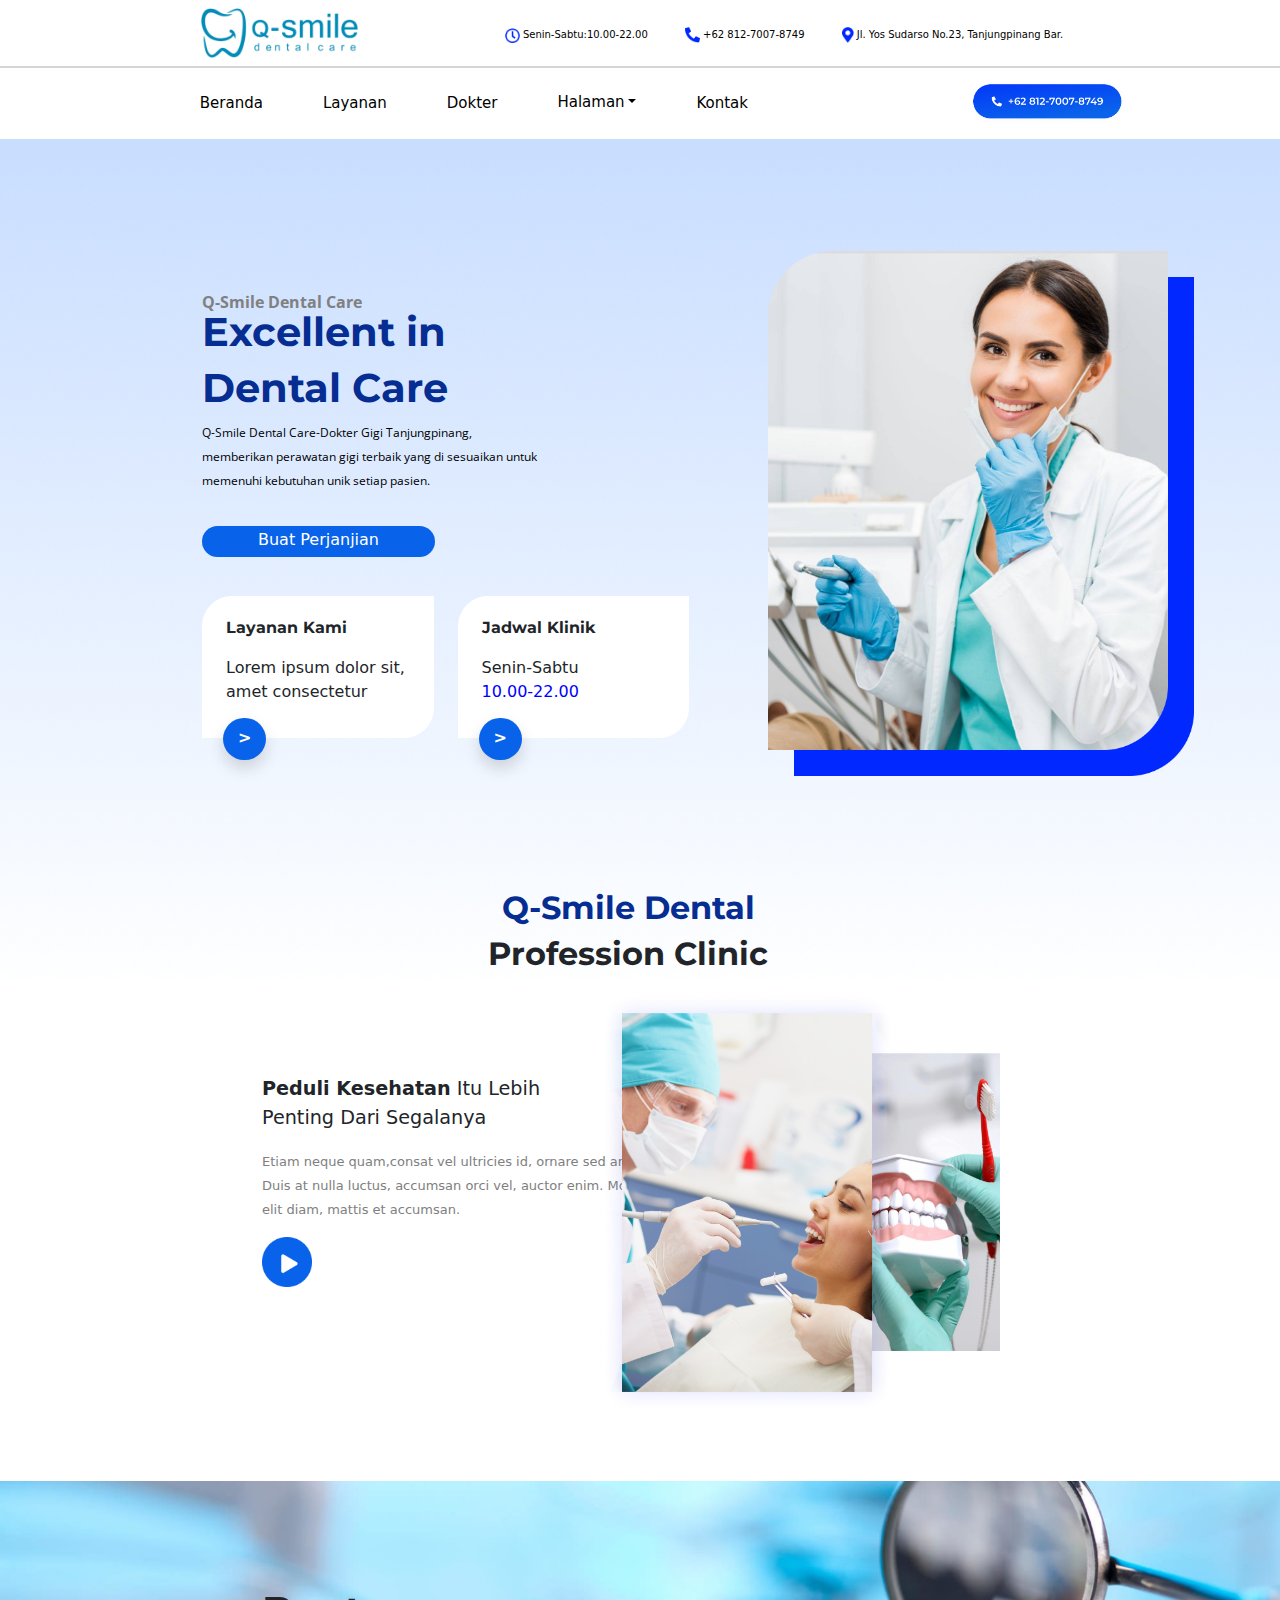
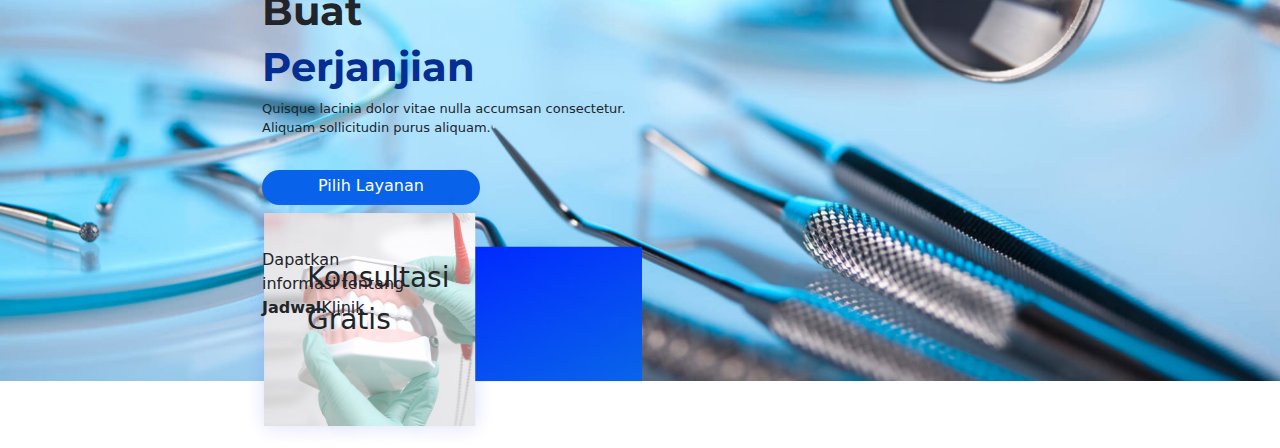
==== src/Index.html @ aa6b64f1 "Fisrt Upload" ====
<!DOCTYPE html>
<html lang="en">
<head>
    <meta charset="utf-8">
    <meta name="viewport" content="width=device-width, initial-scale=1">
    <title>Q-Smile Dental</title>
    <link rel="stylesheet" href="layout.css">
    <link href="https://cdn.jsdelivr.net/npm/bootstrap@5.3.3/dist/css/bootstrap.min.css" rel="stylesheet" integrity="sha384-QWTKZyjpPEjISv5WaRU9OFeRpok6YctnYmDr5pNlyT2bRjXh0JMhjY6hW+ALEwIH" crossorigin="anonymous">
    <link rel="preconnect" href="https://fonts.googleapis.com">
    <link rel="preconnect" href="https://fonts.gstatic.com" crossorigin>
    <link href="https://fonts.googleapis.com/css2?family=Montserrat:wght@900&family=Open+Sans:ital,wght@0,300..800;1,300..800&display=swap" rel="stylesheet">
    <link href="https://fonts.googleapis.com/css2?family=Montserrat:wght@800&display=swap" rel="stylesheet">
</head>

<body>
    <div class="navigasi">
        <div class="shadow">
            <!-- Navbar untuk logo -->
            <div class="navbar logo-navbar">
                <div class="container">
                    <a href="#beranda"><img src="../img/tooth (1).png" alt="Logo" class="logo"></a>
                    <div id="navbarsExample02">
                        <a href="kontak" class="m-3 no-underline" style="font-size: x-small;"><img style="max-width: 15px;" src="../img/clock.png"> Senin-Sabtu:10.00-22.00</a>
                        <a href="kontak" class="m-3 no-underline" style="font-size: x-small;"><img style="max-width: 15px;" src="../img/phone-alt.png"> +62 812-7007-8749</a>
                        <a href="kontak" class="m-3 no-underline" style="font-size: x-small;"><img style="max-width: 12px;" src="../img/map-marker-alt.png"> Jl. Yos Sudarso No.23, Tanjungpinang Bar.</a>
                    </div>
                </div>
            </div>

            <div class="Bar"></div>

            <!-- Navbar untuk menu navigasi -->
            <div class="navbar menu-navbar">
                <div class="container">
                    <ul class="menu">
                        <li><a href="#beranda">Beranda</a></li>
                        <li><a href="#pelayanan">Layanan</a></li>
                        <li><a href="#dokter">Dokter</a></li>
                        <li class="nav-item dropdown"><a class="nav-link dropdown-toggle" href="halaman" data-bs-toggle="dropdown" aria-expanded="false">Halaman</a>
                            <ul class="dropdown-menu">
                                <li><a class="dropdown-item" href="#">Berita</a></li>
                                <li><a class="dropdown-item" href="#">Buat Perjanjian</a></li>
                                <li><a class="dropdown-item" href="#">Detail Harga</a></li>
                                <li><a class="dropdown-item" href="#">Pertanyaan</a></li>
                            </ul>
                        <li><a href="#kontak">Kontak</a></li>
                    </ul>
                    <a href="wa web" class="phone-link"><img style="max-width: 160px;" src="../img/Phone.png" alt="Phone"></a>
                </div>
            </div>
        </div>
    </div>


    <!-- Konten -->
    <div class="beranda">
        <div class="row">
            <div class="kiri">
                <div class="row">
                    <p style="height: 2px;"><font color="grey" face="Open Sans"><strong>Q-Smile Dental Care</strong></font></p>
                    <h1><font face="Montserrat"><strong>Excellent in</strong></font></h1>
                    <h1><font face="Montserrat"><strong>Dental Care</strong></font></h1>
                        <br>
                        <p><font style="font-size: 12px;" color="black" face="Open Sans">Q-Smile Dental Care-Dokter Gigi Tanjungpinang,
                            <br>memberikan perawatan gigi terbaik yang di sesuaikan untuk
                            <br>memenuhi kebutuhan unik setiap pasien.</font>
                        </p>
                    <div class="tombol">
                        <a href="" class="tomboljanji">Buat Perjanjian</a>
                    </div>
                    <div class="section row p-0 pt-4">
                        <div class="section1 position-relative col">
                                <div class="one ps-4">
                                    <p><font face="Montserrat"><strong>Layanan Kami</strong></font></p>
                                    <p>Lorem ipsum dolor sit,
                                        <br>amet consectetur</p>
                                </div>
                                <button class="tombolsection position-absolute shadow mb-5"><strong>></strong></button>
                        </div>
                        <div class="section1 position-relative col">
                            <div class="one ps-4">
                                    <p><font face="Montserrat"><strong>Jadwal Klinik</strong></font></p>
                                    <p>Senin-Sabtu
                                    <br><span style="color: blue;">10.00-22.00</span></p>
                            </div>
                            <button class="tombolsection position-absolute shadow mb-5"><strong>></strong></button>
                        </div>
                    </div>
                </div>  
            </div>
            <div class="kanan">
                    <div class="row">
                        <img style="max-width: 450px" src="../img/excellent.png" alt="">
                    </div>
            </div>
            <div class="profession">
                <h2><font face="Montserrat" class="professionatas" color="#062D92"><strong>Q-Smile Dental</strong></font></h2>
                <h2><font face="Montserrat"><strong>Profession Clinic</strong></font></h2>
            </div>  
        </div>
    </div>
                <div class="kiridua">
                    <div class="row">
                        <p><span style="font-size: larger;"><strong>Peduli Kesehatan</strong> Itu Lebih
                        <br>Penting Dari Segalanya</span></p>
                            <p><span style="font-size: small; color: grey;">Etiam neque quam,consat vel ultricies id, ornare sed ante.
                                <br>Duis at nulla luctus, accumsan orci vel, auctor enim. Morbi
                                <br>elit diam, mattis et accumsan.
                            </span></p>
                            <span class="tombolabout"><a href=""><img style="max-width: 50px;" src="../img/Video_button.png" alt=""></a><span>
                            <span class="gambarpasion"><img style="max-width: 400px;" src="../img/Img.png" alt=""></span>
                    </div>
                </div>
        <div class="ketiga">
            <div class="kiriketiga">
                <div class="row">
                    <h1><font face="Montserrat" class="professionatas"><strong>Buat</strong></font></h1>
                    <h1><font face="Montserrat" class="professionatas" color="#062D92"><strong>Perjanjian</strong></font></h1>
                    <span style="font-size: small;"><p>Quisque lacinia dolor vitae nulla accumsan consectetur.
                        <br>Aliquam sollicitudin purus aliquam.
                    </p></span>
                    <div class="tombol">
                        <a href="" class="tombollayanan">Pilih Layanan</a>
                    </div>
                    <span class="gambarlayanan"><img style="max-width: 400px;" src="../img/img (1).png" alt=""></span>
                    <div class="isilayanan">
                    <h3>Konsultasi</h3>
                    <h3>Gratis</h3>
                    </div>
                    <div class="isijadwal">
                        <p>Dapatkan
                            <br>informasi tentang
                            <br><strong>Jadwal</strong>Klinik
                        </p>
                        </div>
                </div>
            </div>
        </div>
    <script src="https://cdn.jsdelivr.net/npm/bootstrap@5.3.3/dist/js/bootstrap.bundle.min.js" integrity="sha384-YvpcrYf0tY3lHB60NNkmXc5s9fDVZLESaAA55NDzOxhy9GkcIdslK1eN7N6jIeHz" crossorigin="anonymous"></script>
</body>
</html>
---- src/layout.css ----
@font-face {
    font-family: Montserrat;
    src: url(../font/Montserrat/Montserrat-Italic-VariableFont_wght.ttf);
}

* {
    margin: 0;
    padding: 0;
    box-sizing: border-box;
}

body {
    font-family: Arial, sans-serif;
}

/*Bagian Navbar*/
.navbar {
    width: 100%;
    background-color: #ffffff;
    color: #fff;
    padding: 10px 0;
}

.logo-navbar .container {
    display: flex;
    align-items: center;
    justify-content: space-between;
    width: 70.5%;
    margin: 0 auto;
}

.logo-navbar .logo {
    max-height: 50px;
}

.menu-navbar .container {
    display: flex;
    justify-content: space-between;
    align-items: center;
    width: 78%;
    margin: auto;
}

.menu-navbar .menu {
    list-style-type: none;
    display: flex;
    align-items: center;
}

.menu-navbar .menu li {
    margin: 0 15px;
}

.menu-navbar .menu li a {
    color: #000000;
    text-decoration: none;
    font-size: 15px;
}

.menu {
    margin-top: 15px;
}

.menu li a{
    margin-right: 30px;
}

.menu-navbar .menu li a:hover {
    text-decoration: underline;
}

.Bar {
    width: 100%;
    height: 1.5px;
    background-color: rgb(44, 44, 44);
    opacity: 20%;
}

.no-underline {
    text-decoration: none;
    color: #000000;
}

.shadow::before{
    content: '';
    position: absolute;
    z-index: -1;
    box-shadow: 0 0 100px rgb(52, 130, 255);
    top: 0%;
    bottom: 80%;
    left: 0px;
    right: 0px;
    border-radius: 100px / 10px;
}/*End Bagian Navbar*/




/* Konten halaman */

.beranda{
    background-position: -1;
    background-image: url('../img/bg.png');
    background-size: cover;
    background-position: center;
    background-repeat: no-repeat;
}

.row{
    width: 100%;
    display: flex;
    justify-content: center;
    flex-wrap: wrap;
}

.kiri .row h1{
    color: #062D92;
}

.kiri .row img {
    margin-top: 15px;
}

.kiri{
    display: flex;
    justify-content: center;
    align-items: center;
    position: relative;
    flex: 1;
    max-width: 500px;
    height: 750px;
    margin-left: 190px;
}


.kanan{
    display: flex;
    justify-content: center;
    align-items: center;
    position: relative;
    flex: 1;
    max-width: 200px;
    height: 750px;
    margin-right: 20px;
}

.tombol{
    padding: 20px;
}

.tomboljanji {
    border-radius: 100px;
    background-color: #0962EA;
    color: white;
    padding: 4px 56px 8px 56px;
    text-decoration: none;
}

.one{
    background-color: #ffffff;
    padding: 18px;
    padding-top: 20px;
    border-radius: 30px 0px 30px 0px;
}

.tombolsection{
    border-radius: 100px;
    background-color: #0962EA;
    color: white;
    padding: 8px 15px 10px 15px;
    top : 122px;
    left: 33px;
    border: none;
}

.profession {
    text-align: center;
}


.kiridua {
    display: flex;
    justify-content: center;
    align-items: center;
    position: relative;
    flex: 1;
    max-width: 500px;
    height: 400px;
    margin-left: 250px;
}

.gambarpasion {
    position: absolute;
    top: 10px;
    left: 350px;
}

.ketiga{
    margin-top: 100px;
    background-position: -1;
    background-image: url('../img/Background.png');
    background-size: cover;
    background-position: center;
    background-repeat: no-repeat;
    height: 500px;
}

.kiriketiga{
    display: flex;
    justify-content: center;
    align-items: center;
    position: relative;
    flex: 1;
    height: 530px;
    margin-left: 250px;
}

.tombollayanan{
    border-radius: 100px;
    background-color: #0962EA;
    color: white;
    padding: 6px 56px 10px 56px;
    text-decoration: none;
}

.gambarlayanan{
    position: absolute;
    top: 310px;
    right: 20px;
    z-index: 0;
}

.isilayanan{
    z-index: 1;
    position: absolute;
    top: 380px;
    margin-left: 90px;
}

.isijadwal{
    z-index: 1;
    position: relative;
    top: 30px;
}



/* Menghapus garis bawah pada tautan di logo-navbar */
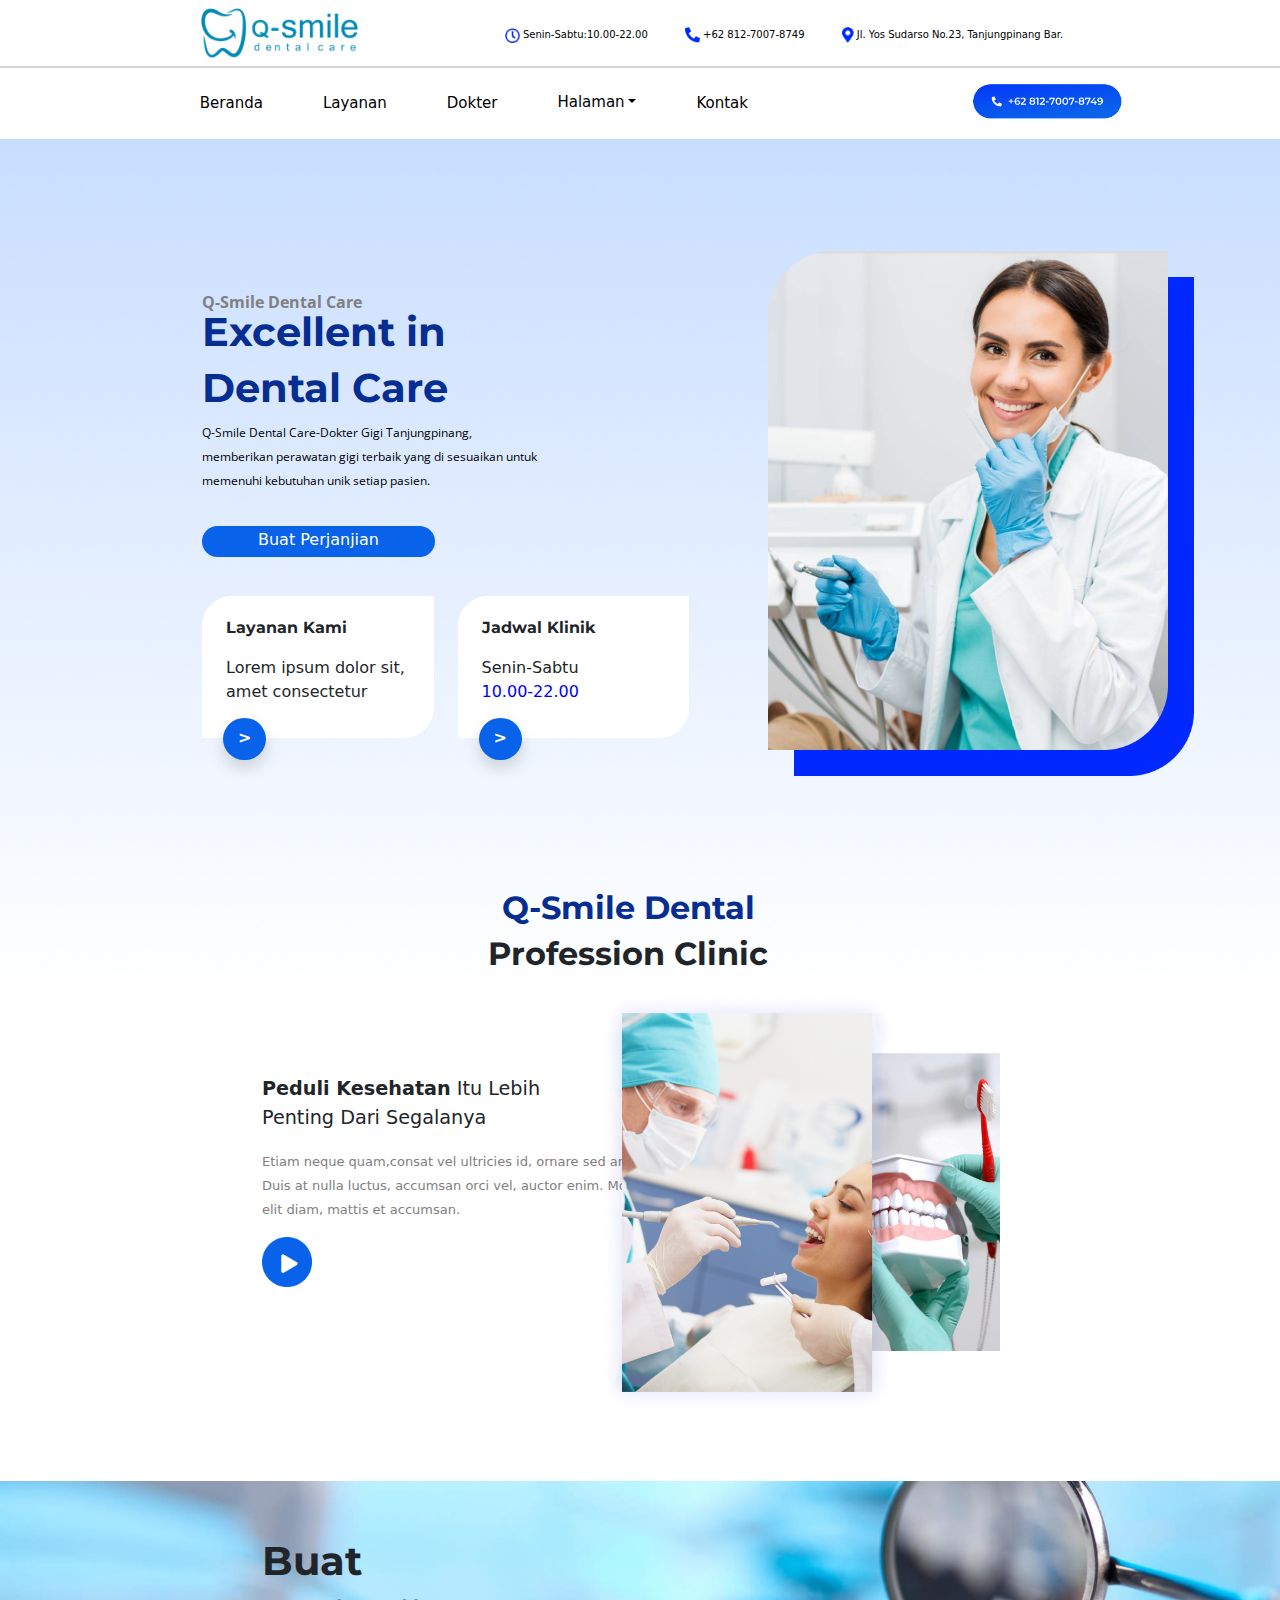
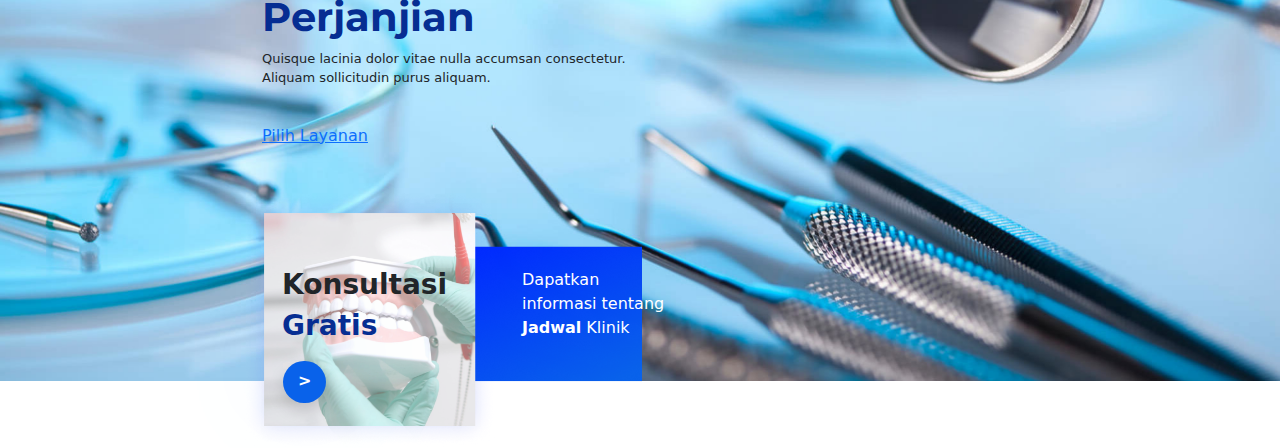
==== commit f4b1fca3: "update text" ====
--- a/src/Index.html
+++ b/src/Index.html
@@ -123,14 +123,16 @@
                         <a href="" class="tombollayanan">Pilih Layanan</a>
                     </div>
                     <span class="gambarlayanan"><img style="max-width: 400px;" src="../img/img (1).png" alt=""></span>
-                    <div class="isilayanan">
-                    <h3>Konsultasi</h3>
-                    <h3>Gratis</h3>
+                    <div class="isigambarlayanan position-relative row"></div>
+                    <div class="isilayanan col">
+                    <h3><strong>Konsultasi</strong></h3>
+                    <h3 style="color: #062D92;"><Strong>Gratis</Strong></h3>
+                    <button class="tombolisilayanan position-absolute shadow mb-5"><strong>></strong></button>
                     </div>
-                    <div class="isijadwal">
-                        <p>Dapatkan
+                    <div class="isijadwal col">
+                        <p style="color: #ffff;">Dapatkan
                             <br>informasi tentang
-                            <br><strong>Jadwal</strong>Klinik
+                            <br><strong>Jadwal</strong> Klinik
                         </p>
                         </div>
                 </div>
--- a/src/layout.css
+++ b/src/layout.css
@@ -214,15 +214,6 @@
     height: 530px;
     margin-left: 250px;
 }
-
-.tombollayanan{
-    border-radius: 100px;
-    background-color: #0962EA;
-    color: white;
-    padding: 6px 56px 10px 56px;
-    text-decoration: none;
-}
-
 .gambarlayanan{
     position: absolute;
     top: 310px;
@@ -232,17 +223,27 @@
 
 .isilayanan{
     z-index: 1;
-    position: absolute;
-    top: 380px;
-    margin-left: 90px;
+    margin-left: 20px;
 }
 
 .isijadwal{
     z-index: 1;
-    position: relative;
-    top: 30px;
-}
-
+    margin-right: 530px;
+}
+
+.isigambarlayanan{
+    height: 100px;
+}
+
+.tombolisilayanan{
+    border-radius: 100px;
+    background-color: #0962EA;
+    color: white;
+    padding: 8px 15px 10px 15px;
+    top : 480px;
+    left: 33px;
+    border: none;
+}
 
 
 /* Menghapus garis bawah pada tautan di logo-navbar */
